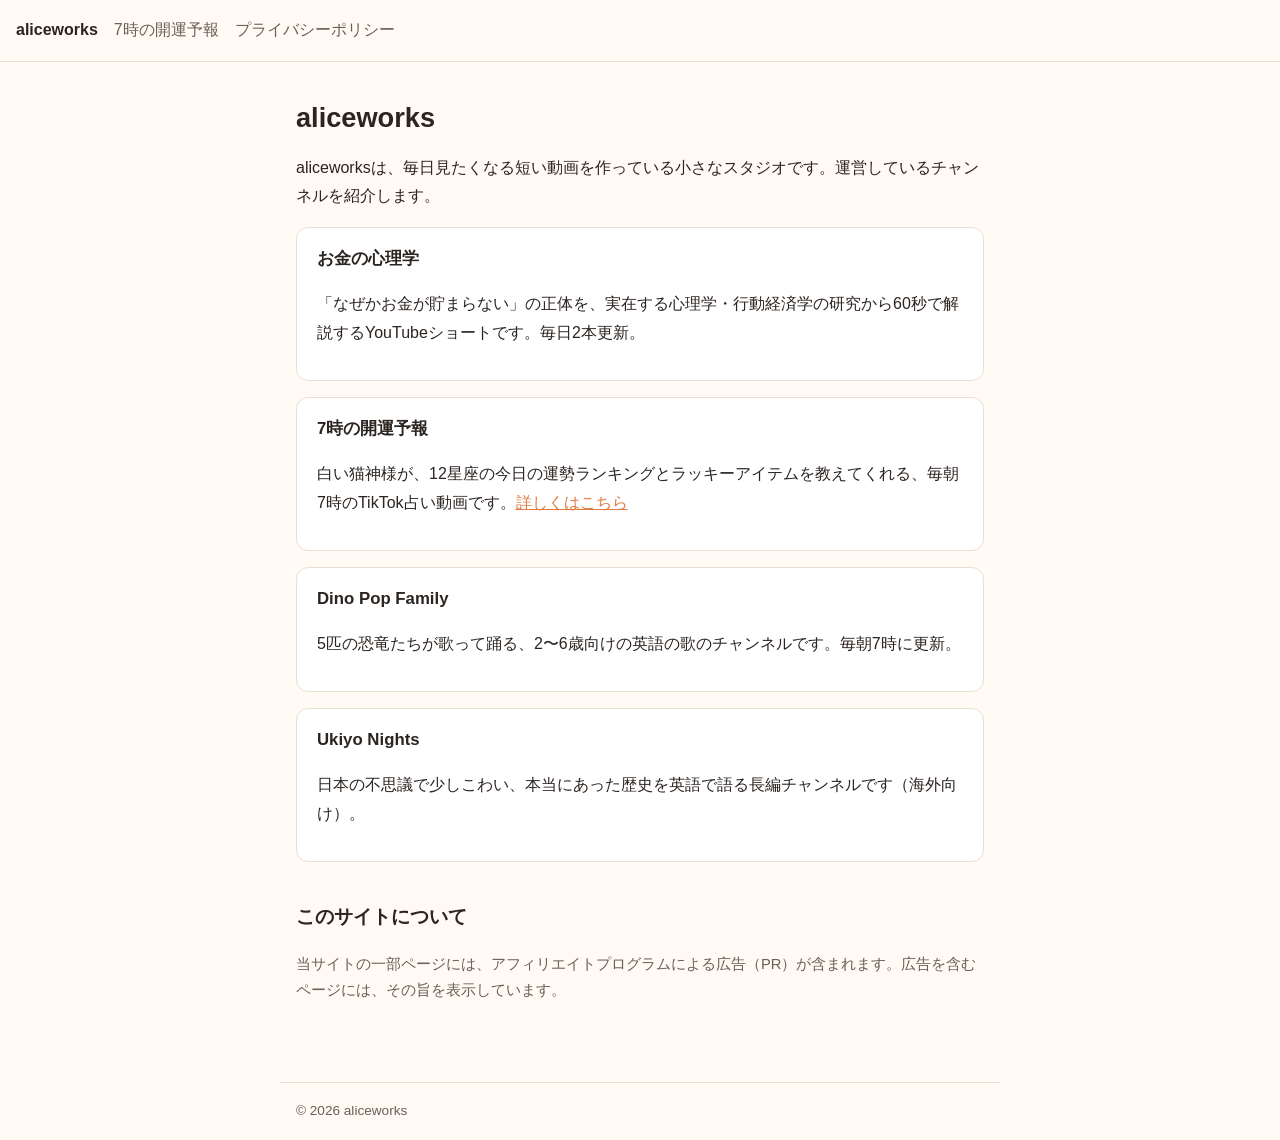
==== index.html @ cddcd08a "aliceworks site: home, 7時の開運予報 page, privacy policy Co-Authored-By: Claude Opus 5.5 (1M context) <no" ====
<!doctype html>
<html lang="ja"><head><meta charset="utf-8"><meta name="viewport" content="width=device-width,initial-scale=1"><title>aliceworks</title><meta name="description" content="aliceworksが運営する動画チャンネルの公式サイトです。"><link rel="stylesheet" href="/style.css"></head><body><header><a href="/">aliceworks</a><nav style="display:inline"><a href="/uranai/">7時の開運予報</a><a href="/privacy.html">プライバシーポリシー</a></nav></header><main>
<h1>aliceworks</h1>
<p>aliceworksは、毎日見たくなる短い動画を作っている小さなスタジオです。運営しているチャンネルを紹介します。</p>
<div class="card"><h3>お金の心理学</h3><p>「なぜかお金が貯まらない」の正体を、実在する心理学・行動経済学の研究から60秒で解説するYouTubeショートです。毎日2本更新。</p></div>
<div class="card"><h3>7時の開運予報</h3><p>白い猫神様が、12星座の今日の運勢ランキングとラッキーアイテムを教えてくれる、毎朝7時のTikTok占い動画です。<a href="/uranai/">詳しくはこちら</a></p></div>
<div class="card"><h3>Dino Pop Family</h3><p>5匹の恐竜たちが歌って踊る、2〜6歳向けの英語の歌のチャンネルです。毎朝7時に更新。</p></div>
<div class="card"><h3>Ukiyo Nights</h3><p>日本の不思議で少しこわい、本当にあった歴史を英語で語る長編チャンネルです（海外向け）。</p></div>
<h2>このサイトについて</h2>
<p class="quiet">当サイトの一部ページには、アフィリエイトプログラムによる広告（PR）が含まれます。広告を含むページには、その旨を表示しています。</p>
</main><footer>© 2026 aliceworks</footer></body></html>
---- style.css ----
:root{--bg:#fffaf3;--ink:#2b2420;--quiet:#6b5f57;--accent:#e07a3f;--card:#ffffff;--line:#eadfd3}
@media (prefers-color-scheme:dark){:root{--bg:#1d1916;--ink:#f3ece6;--quiet:#b9aca2;--accent:#f0965e;--card:#27221e;--line:#3a332d}}
*{box-sizing:border-box}
body{margin:0;background:var(--bg);color:var(--ink);font-family:-apple-system,"Hiragino Sans","Noto Sans JP",sans-serif;line-height:1.8}
main{max-width:720px;margin:0 auto;padding:32px 16px 64px}
header{border-bottom:1px solid var(--line);padding:16px}
header a{color:var(--ink);text-decoration:none;font-weight:700}
nav a{margin-left:16px;font-weight:400;color:var(--quiet)}
h1{font-size:1.7rem;line-height:1.4;margin:.2em 0 .6em}
h2{font-size:1.2rem;margin-top:2em}
a{color:var(--accent)}
.card{background:var(--card);border:1px solid var(--line);border-radius:12px;padding:16px 20px;margin:16px 0}
.card h3{margin:0 0 .3em;font-size:1.05rem}
.quiet{color:var(--quiet);font-size:.92rem}
.pr{display:inline-block;font-size:.8rem;border:1px solid var(--quiet);color:var(--quiet);border-radius:4px;padding:0 6px;margin-bottom:8px}
footer{max-width:720px;margin:0 auto;padding:16px;color:var(--quiet);font-size:.85rem;border-top:1px solid var(--line)}
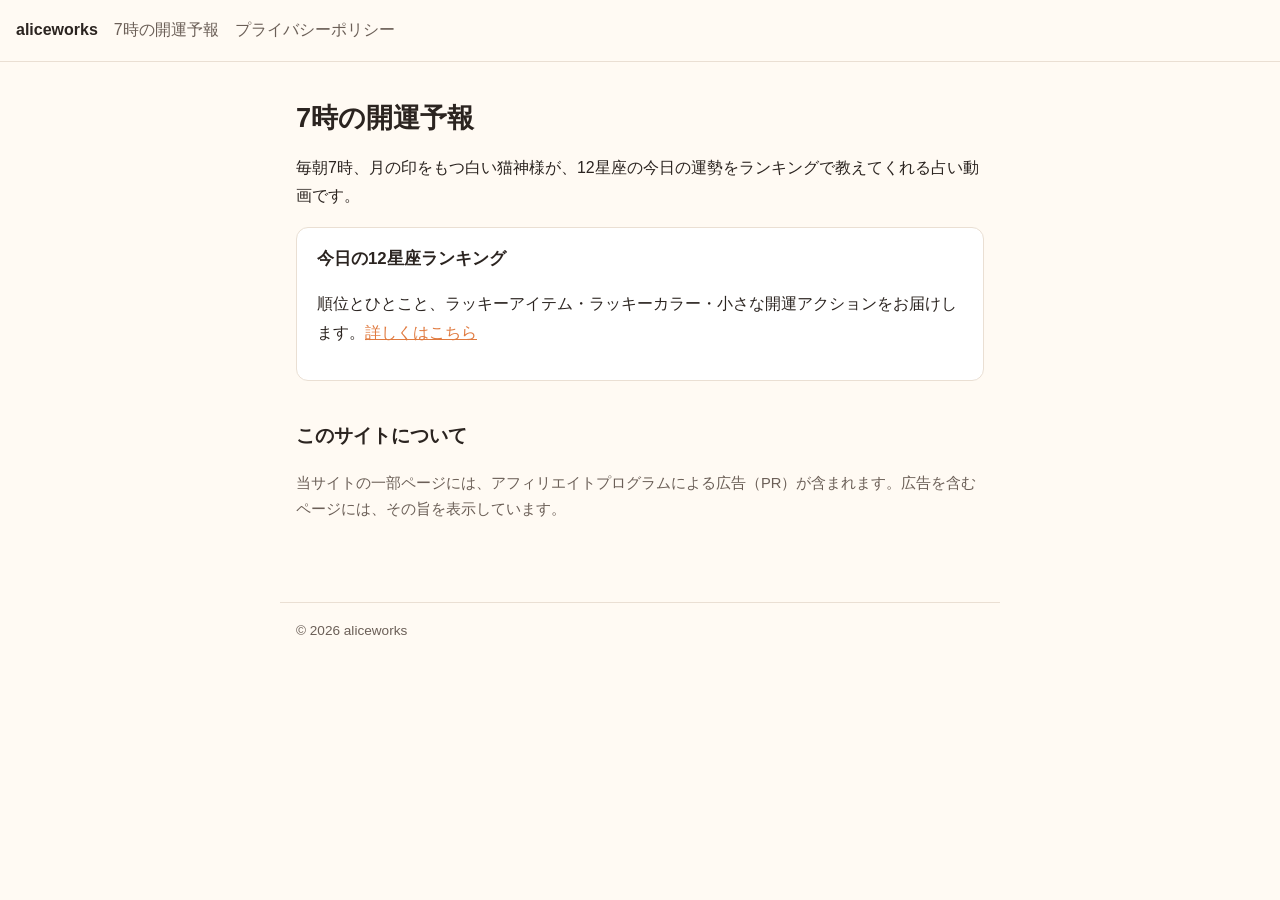
==== commit 3358baaa: "Show only the fortune channel on the site Co-Authored-By: Claude Opus 5.5 (1M context) <noreply@anth" ====
--- a/index.html
+++ b/index.html
@@ -1,11 +1,8 @@
 <!doctype html>
-<html lang="ja"><head><meta charset="utf-8"><meta name="viewport" content="width=device-width,initial-scale=1"><title>aliceworks</title><meta name="description" content="aliceworksが運営する動画チャンネルの公式サイトです。"><link rel="stylesheet" href="/style.css"></head><body><header><a href="/">aliceworks</a><nav style="display:inline"><a href="/uranai/">7時の開運予報</a><a href="/privacy.html">プライバシーポリシー</a></nav></header><main>
-<h1>aliceworks</h1>
-<p>aliceworksは、毎日見たくなる短い動画を作っている小さなスタジオです。運営しているチャンネルを紹介します。</p>
-<div class="card"><h3>お金の心理学</h3><p>「なぜかお金が貯まらない」の正体を、実在する心理学・行動経済学の研究から60秒で解説するYouTubeショートです。毎日2本更新。</p></div>
-<div class="card"><h3>7時の開運予報</h3><p>白い猫神様が、12星座の今日の運勢ランキングとラッキーアイテムを教えてくれる、毎朝7時のTikTok占い動画です。<a href="/uranai/">詳しくはこちら</a></p></div>
-<div class="card"><h3>Dino Pop Family</h3><p>5匹の恐竜たちが歌って踊る、2〜6歳向けの英語の歌のチャンネルです。毎朝7時に更新。</p></div>
-<div class="card"><h3>Ukiyo Nights</h3><p>日本の不思議で少しこわい、本当にあった歴史を英語で語る長編チャンネルです（海外向け）。</p></div>
+<html lang="ja"><head><meta charset="utf-8"><meta name="viewport" content="width=device-width,initial-scale=1"><title>aliceworks</title><meta name="description" content="毎朝7時の占い動画「7時の開運予報」の公式サイトです。"><link rel="stylesheet" href="/style.css"></head><body><header><a href="/">aliceworks</a><nav style="display:inline"><a href="/uranai/">7時の開運予報</a><a href="/privacy.html">プライバシーポリシー</a></nav></header><main>
+<h1>7時の開運予報</h1>
+<p>毎朝7時、月の印をもつ白い猫神様が、12星座の今日の運勢をランキングで教えてくれる占い動画です。</p>
+<div class="card"><h3>今日の12星座ランキング</h3><p>順位とひとこと、ラッキーアイテム・ラッキーカラー・小さな開運アクションをお届けします。<a href="/uranai/">詳しくはこちら</a></p></div>
 <h2>このサイトについて</h2>
 <p class="quiet">当サイトの一部ページには、アフィリエイトプログラムによる広告（PR）が含まれます。広告を含むページには、その旨を表示しています。</p>
 </main><footer>© 2026 aliceworks</footer></body></html>
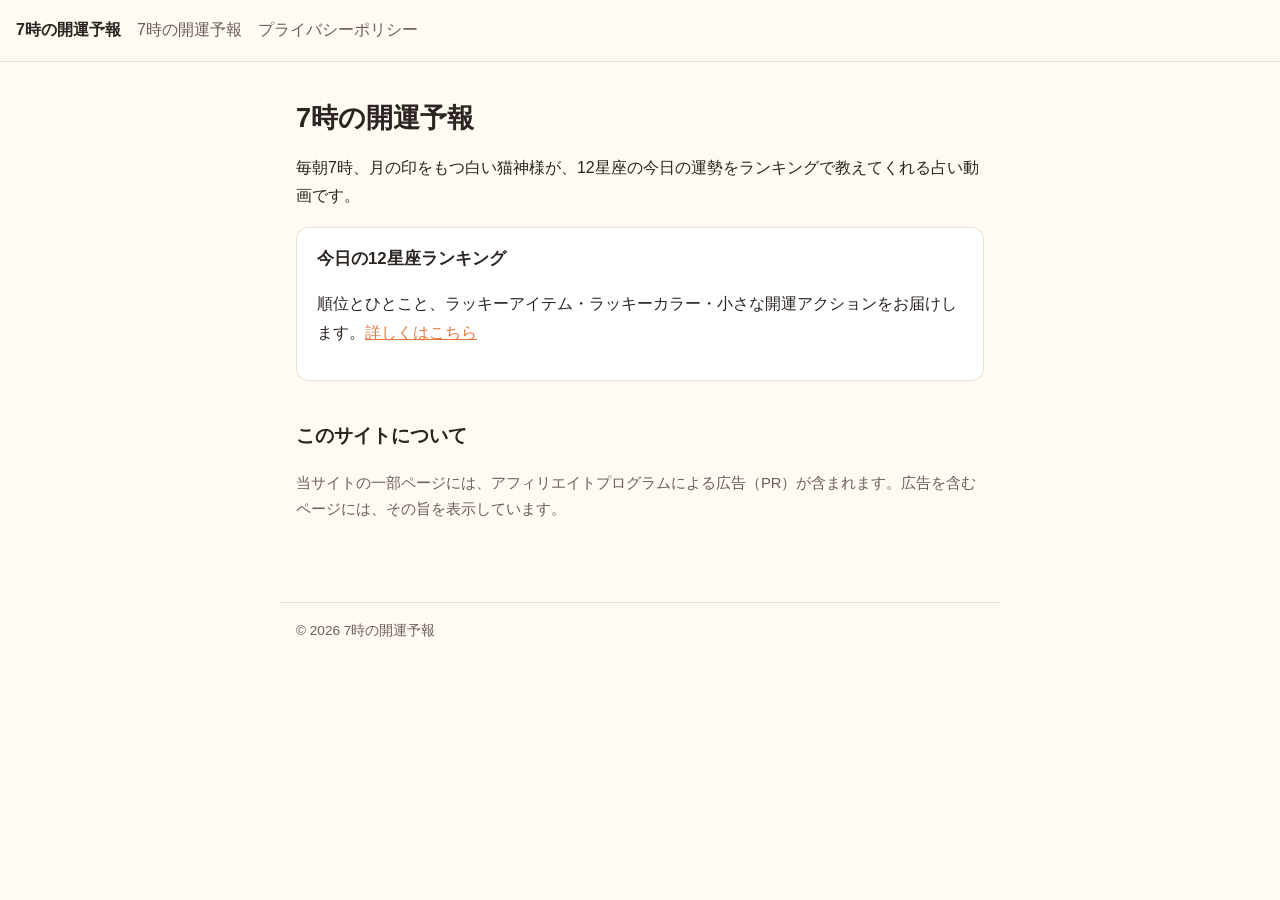
==== commit 0b41f79c: "Remove the aliceworks name from the pages Co-Authored-By: Claude Opus 5.5 (1M context) <noreply@anth" ====
--- a/index.html
+++ b/index.html
@@ -1,8 +1,8 @@
 <!doctype html>
-<html lang="ja"><head><meta charset="utf-8"><meta name="viewport" content="width=device-width,initial-scale=1"><title>aliceworks</title><meta name="description" content="毎朝7時の占い動画「7時の開運予報」の公式サイトです。"><link rel="stylesheet" href="/style.css"></head><body><header><a href="/">aliceworks</a><nav style="display:inline"><a href="/uranai/">7時の開運予報</a><a href="/privacy.html">プライバシーポリシー</a></nav></header><main>
+<html lang="ja"><head><meta charset="utf-8"><meta name="viewport" content="width=device-width,initial-scale=1"><title>7時の開運予報</title><meta name="description" content="毎朝7時の占い動画「7時の開運予報」の公式サイトです。"><link rel="stylesheet" href="/style.css"></head><body><header><a href="/">7時の開運予報</a><nav style="display:inline"><a href="/uranai/">7時の開運予報</a><a href="/privacy.html">プライバシーポリシー</a></nav></header><main>
 <h1>7時の開運予報</h1>
 <p>毎朝7時、月の印をもつ白い猫神様が、12星座の今日の運勢をランキングで教えてくれる占い動画です。</p>
 <div class="card"><h3>今日の12星座ランキング</h3><p>順位とひとこと、ラッキーアイテム・ラッキーカラー・小さな開運アクションをお届けします。<a href="/uranai/">詳しくはこちら</a></p></div>
 <h2>このサイトについて</h2>
 <p class="quiet">当サイトの一部ページには、アフィリエイトプログラムによる広告（PR）が含まれます。広告を含むページには、その旨を表示しています。</p>
-</main><footer>© 2026 aliceworks</footer></body></html>
+</main><footer>© 2026 7時の開運予報</footer></body></html>
